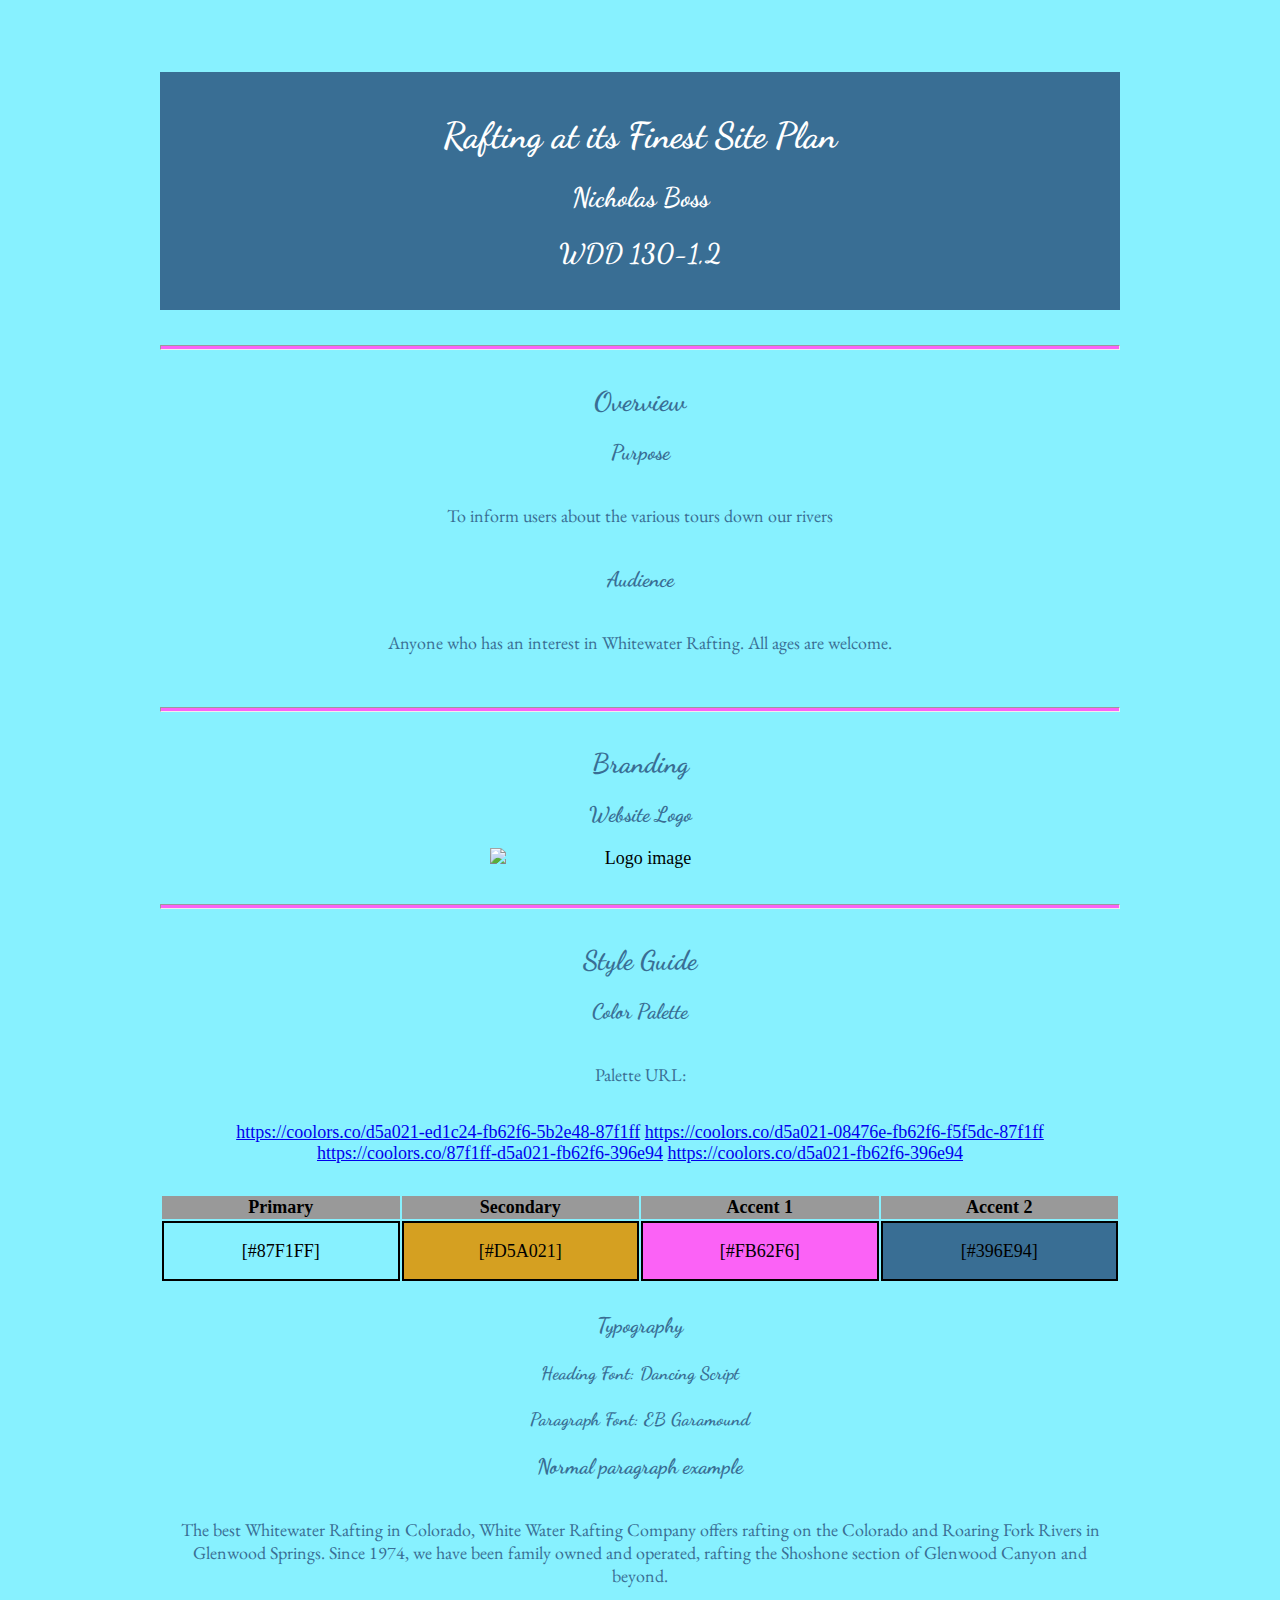
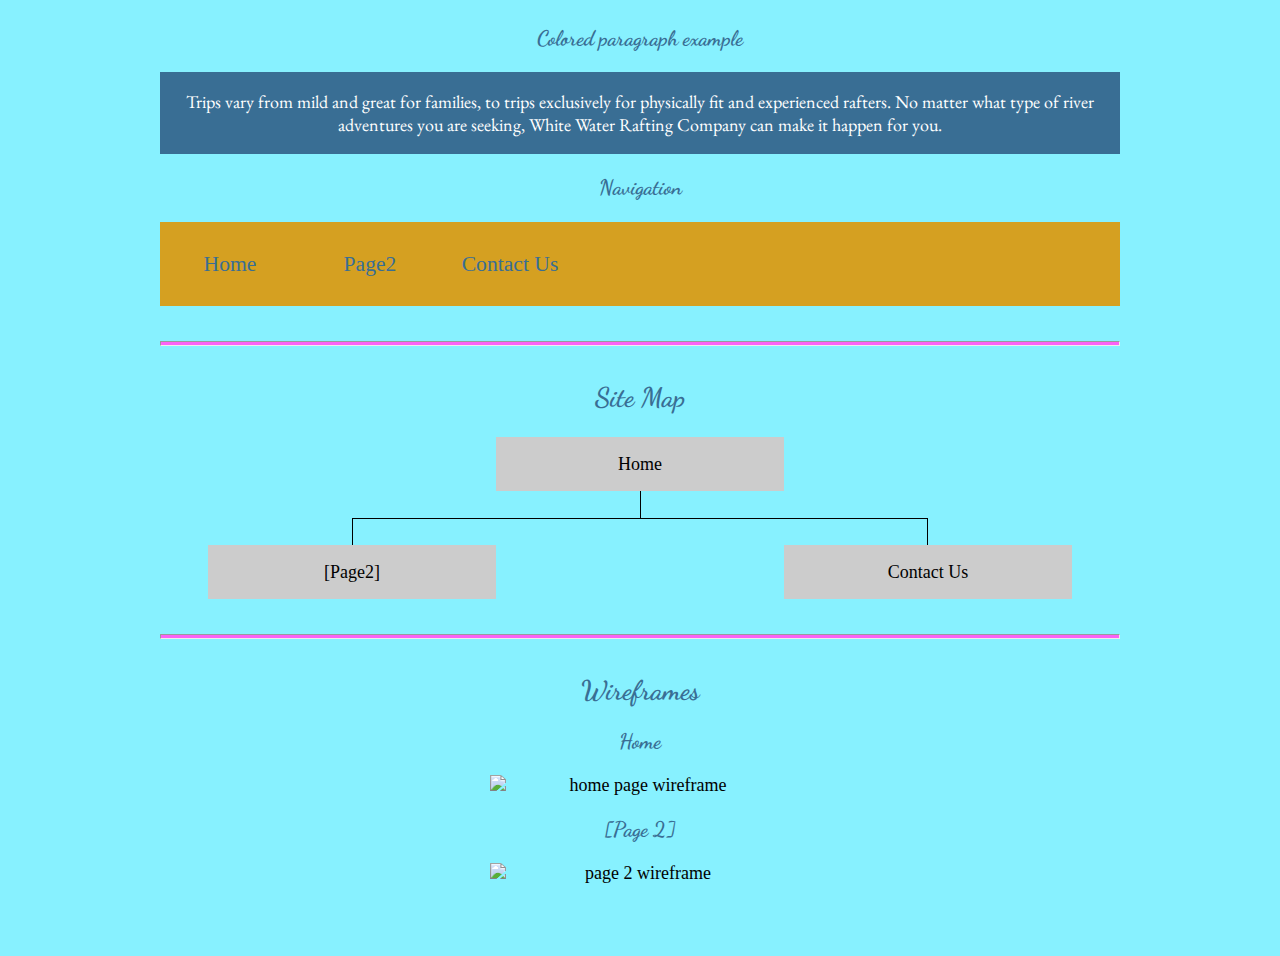
==== wwr/site-plan-rafting.html @ 380ed079 "first commit" ====
<!DOCTYPE html>
<html lang="en-us">

<head>
  <meta charset="utf-8">
  <title>Site Plan TA Version</title>
  <link type="text/css" rel="stylesheet" href="styles/site-plan-rafting.css">
</head>

<body>
  <header>
    <h1>Rafting at its Finest Site Plan</h1>
    <h2>Nicholas Boss</h2>
    <h2>WDD 130-1,2</h2>
    <!-- In the header above, add the name of your site, your name and class number. For example if you are in section 3 you would put WDD 130-03 -->
  </header>
  <main>
    <!-- ------------------------Steps 2-5------------------------------ -->
    <hr />
    <h2>Overview</h2>
    <h3>Purpose</h3>
    <p>To inform users about the various tours down our rivers</p>
    <!-- change this -->

    <h3>Audience</h3>
    <p>Anyone who has an interest in Whitewater Rafting. All ages are welcome.</p>
    <!-- change this -->

    <hr />
    <h2>Branding</h2>
    <h3>Website Logo</h3>
    <!-- Replace this with some sort of logo for your site.  A logo can be as simple as the name of your site in a nice font :) -->
    <img src="./images/color_logo.png" alt="Logo image">
    <hr />
    <h2>Style Guide</h2>

    <!-- ------------------------Steps 6-9------------------------------ -->

    <h3>Color Palette</h3>
    <!--  The colors you choose for a website are one of the most important decisions you will make. Follow the instructions on the activity in Canvas then return and replace the color codes below with the hex color codes (the 6 digit numbers that show at the bottom of each color) for the colors you have chosen below.  You should have at least 2 colors but do not have to fill in all 4 if you do not need them.  -->

    <!-- Copy and paste the URL to your finished palette below. Replace the href value that is there with yours. Make sure to paste it into both the href value and the content text of the <a> tag -->
    <p>Palette URL:</p>
    <a href="https://coolors.co/d5a021-fb62f6-5b2e48-87f1ff"
      target="_blank">https://coolors.co/d5a021-ed1c24-fb62f6-5b2e48-87f1ff</a>
    <a href="https://coolors.co/d5a021-08476e-fb62f6-f5f5dc-87f1ff"
      target="_blank">https://coolors.co/d5a021-08476e-fb62f6-f5f5dc-87f1ff</a>
    <a href="https://coolors.co/87f1ff-d5a021-fb62f6-396e94"
      target="_blank">https://coolors.co/87f1ff-d5a021-fb62f6-396e94</a>
    <a href="https://coolors.co/d5a021-fb62f6-396e94"
      target="_blank">https://coolors.co/d5a021-fb62f6-396e94</a>
    

    <table class="colors">
      <tr>
        <th>Primary</th>
        <th>Secondary</th>
        <th>Accent 1</th>
        <th>Accent 2</th>
      </tr>
      <!-- Replace the numbers in the boxes below with your hex color codes. Then switch to the site-plan.css file and change your colors there as well. -->
      <tr>
        <td class="primary">[#87F1FF]</td>
        <td class="secondary">[#D5A021]</td>
        <td class="accent1">[#FB62F6]</td>
        <td class="accent2">[#396E94]</td>
      </tr>
    </table>

    <!-- ------------------------Steps 10-12------------------------------ -->

    <h3>Typography</h3>
    <!-- Choose a font for your paragraphs (body copy) and headlines. What font(s) have you chosen? Think also about which of your colors above you might use for background and font colors. -->

    <h4>
      Heading Font: Dancing Script
      <!-- change this -->
    </h4>
    <h4>
      Paragraph Font: EB Garamound
      <!-- change this -->
    </h4>
    <h3>Normal paragraph example</h3>
    <p>
      The best Whitewater Rafting in Colorado, White Water Rafting Company
      offers rafting on the Colorado and Roaring Fork Rivers in Glenwood
      Springs. Since 1974, we have been family owned and operated, rafting the
      Shoshone section of Glenwood Canyon and beyond.
    </p>
    <h3>Colored paragraph example</h3>
    <p class="colored">
      Trips vary from mild and great for families, to trips exclusively for
      physically fit and experienced rafters. No matter what type of river
      adventures you are seeking, White Water Rafting Company can make it
      happen for you.
    </p>

    <!-- ------------------------Step 13------------------------------ -->

    <h3>Navigation</h3>
    <!-- Think about how you want your navigation bar to look. In the site-plan.css file change the colors to your colors to get the look you desire. -->
    <nav>
      <a href="#">Home</a>
      <a href="#">Page2</a>
      <a href="#">Contact Us</a>
    </nav>
    <hr />
    <h2>Site Map</h2>
    <div class="sitemap">
      <div class="sm-home">Home</div>
      <div class="sm-page2">
        [Page2]
        <!-- this page will have a name later -->
      </div>
      <div class="sm-page3">Contact Us</div>

      <div class="top">&nbsp;</div>
      <div class="left">&nbsp;</div>
      <div class="right">&nbsp;</div>
    </div>
    <hr />
    <h2>Wireframes</h2>
    <!-- Create an additional wireframe for your site. List it here below the Home page wireframe. -->

    <h3>Home</h3>

    <img src="https://byui-wdd.github.io/wdd130/rafting_images/wireframe_home.png" alt="home page wireframe">

    <h3>[Page 2]</h3>

    <img src="./images/wireframe.png " alt="page 2 wireframe">
  </main>
</body>

</html>
---- wwr/styles/site-plan-rafting.css ----
/* if you are using any Google fonts change the font names below to your fonts. 
Any spaces in your font name should be replaced with a +. 
Fonts are separated by a & */
@import url('https://fonts.googleapis.com/css2?family=Dancing+Script&family=EB+Garamond&display=swap');

:root {
  /* change the values below to your colors from your palette */
  --primary-color: #87F1FF   ;
  --secondary-color: #D5A021 ;
  --accent1-color: #FB62F6;
  --accent2-color: #396E94;

  /* change the values below to your chosen font(s) */
  --heading-font: "Dancing Script", sans-serif;
  --paragraph-font: "EB Garamond", Helvetica, sans-serif;

  /* these colors below should be chosen from among your palette colors above */
  --headline-color-on-white: #396E94;  /* headlines on a white background */ 
  --headline-color-on-color: white; /* headlines on a colored background */ 
  --paragraph-color-on-white: #396E94; /* paragraph text on a white background */ 
  --paragraph-color-on-color: white; /* paragraph text on a colored background */ 
  --paragraph-background-color: #396E94;
  --paragraph-background-color-alt: beige;
  --nav-link-color: #396E94;
  --nav-background-color: #D5A021;
  --nav-hover-link-color: #FB62F6;
  --nav-hover-background-color: #396E94;
}


/*  Look around below...but DON'T CHANGE ANYTHING! */

body {
  background-color: var(--primary-color);
  max-width: 960px;
  margin: 0 auto;
  padding: 4em;
  font-size: 18px;
  text-align: center;
}
img {
  display: block;
  margin: 0 auto;
  max-width: 300px;
}
h1, h2, h3, h4, h5, h6 {
  font-family: var(--heading-font);
  color: var(--headline-color-on-white);
}
h2 {
  text-align: center;
}
hr {
  height: 3px;
  margin: 35px 0;
  background: var(--accent1-color);
}
header {
  padding: 1em;
  text-align: center;
  color: var(--headline-color-on-color);
  background-color: var(--paragraph-background-color);
}
header > h1, header > h2 {
  color: var(--headline-color-on-color);
}
p {
  font-family: var(--paragraph-font);
  color: var(--paragraph-color-on-white);
  padding: 1em;
}
.colors {
  width: 100%;
  min-width: 350px;
  margin: 30px auto;
  text-align: center;
}
.colors th {
  background-color: #999;
}
.colors td{
  border: solid black 2px;
  width: 25%;
  height: 3em;
}
.primary {
  background-color: var(--primary-color);
}
.secondary {
  background-color: var(--secondary-color);
}
.accent1 {
  background-color: var(--accent1-color);
}
.accent2{
  background-color: var(--accent2-color);
}
p.colored {
  background-color: var(--paragraph-background-color);
  color: var(--paragraph-color-on-color);
}
nav {
  background-color: var(--nav-background-color);
  line-height: 3em;
  text-align: center;
  font-size: 1.2em;
}
nav  {
  list-style-type: none;
  display: flex;
}
nav a {
  padding:1em;
  min-width: 120px;
  text-decoration: none;
  padding: 10px;
}
nav a:link, nav a:visited {
  color: var(--nav-link-color);
}
nav a:hover {
  color: var(--nav-hover-link-color);
  background-color: var(--nav-hover-background-color);
}
.sitemap {
  display: grid;
  justify-content: center;

  grid-template-columns: repeat(6, 15%);
  grid-template-rows: 3em 1.5em 1.5em 3em;
  grid-template-areas: ". . home home . ."
    ". . . top . ."
    ". left left right right ."
    "page2 page2 . . page3 page3";
}
.sitemap > div {
  text-align: center;
}
.sm-home {
  grid-area: home;
  background-color: #ccc;
  line-height: 3em;
}
.sm-page2 {
  grid-area: page2;
  background-color: #ccc;
  line-height: 3em;
}
.sm-page3 {
  grid-area: page3;
  background-color: #ccc;
  line-height: 3em;
}
.top {
  grid-area: top;
  border-left: 1px solid;
}
.left {
  grid-area: left;
  border-top: 1px solid;
  border-left: 1px solid;
}
.right {
  grid-area: right;
  border-top: 1px solid;
  border-right: 1px solid;
}
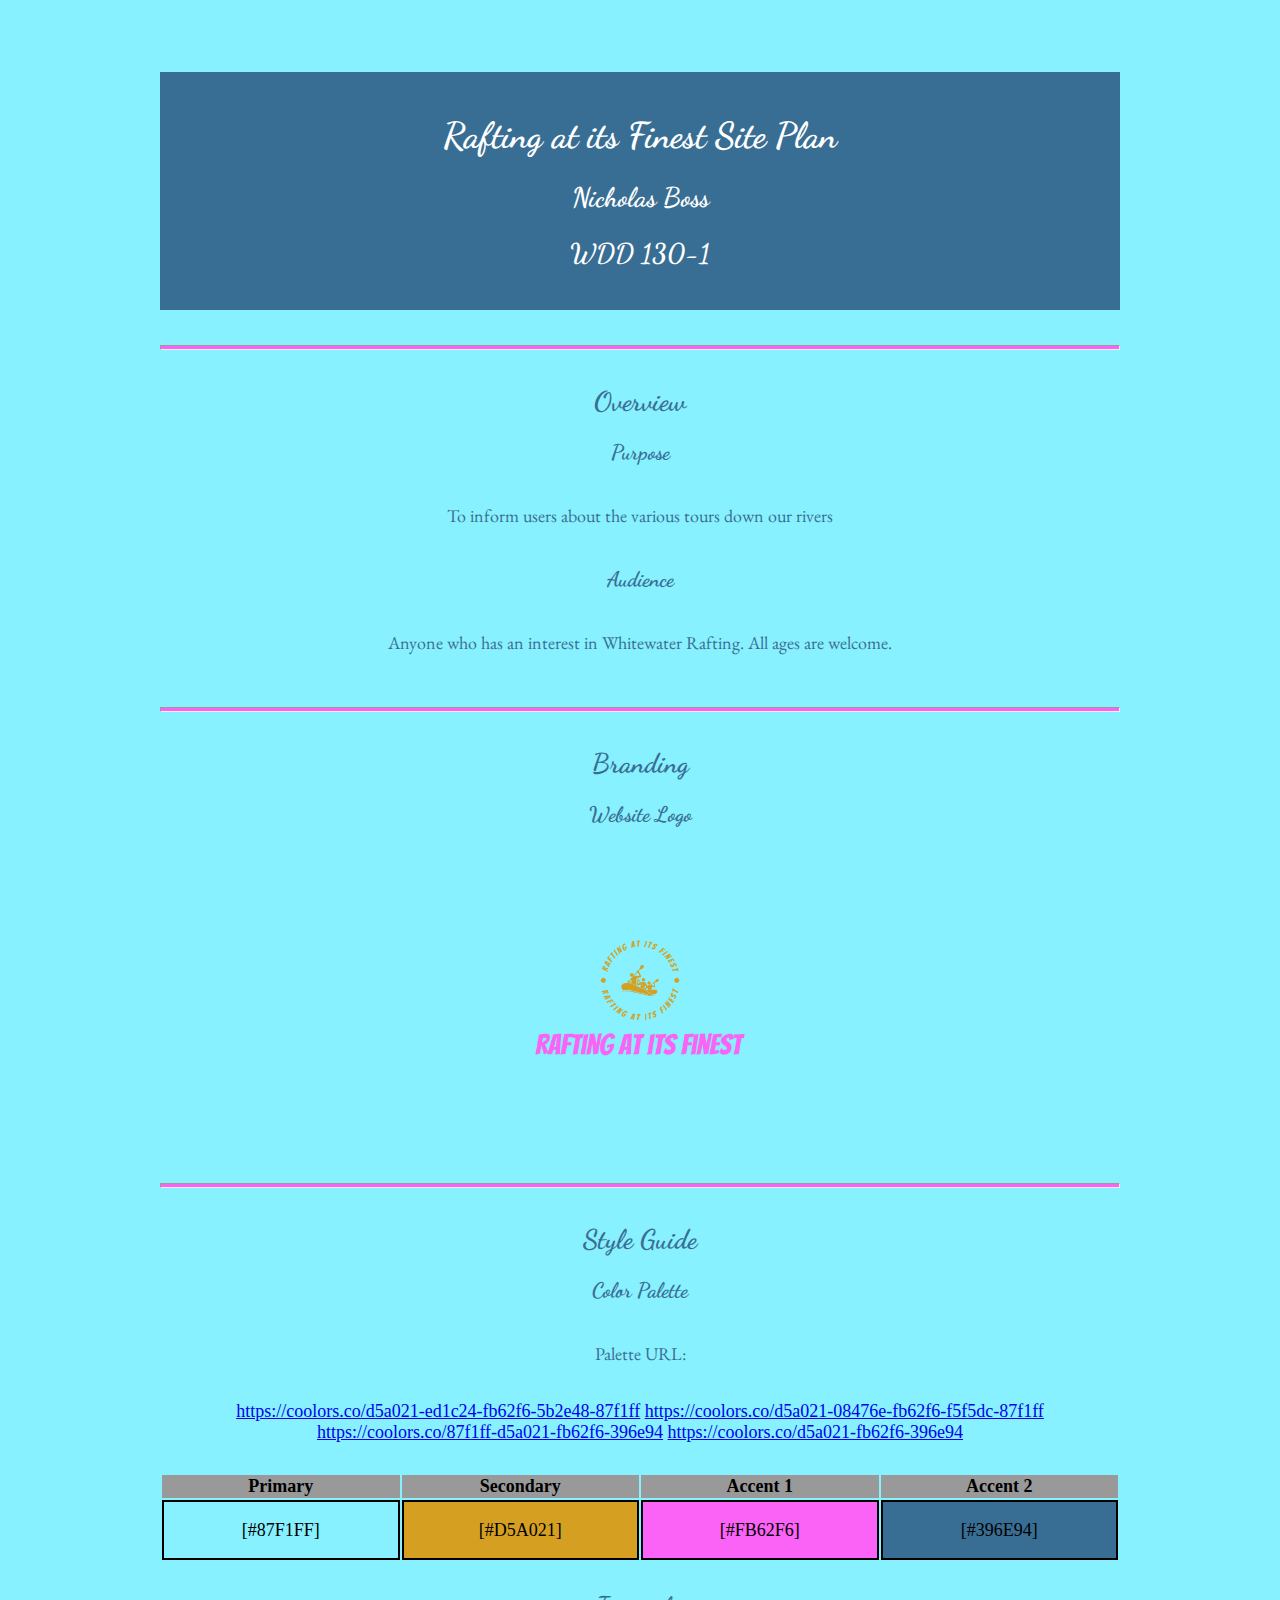
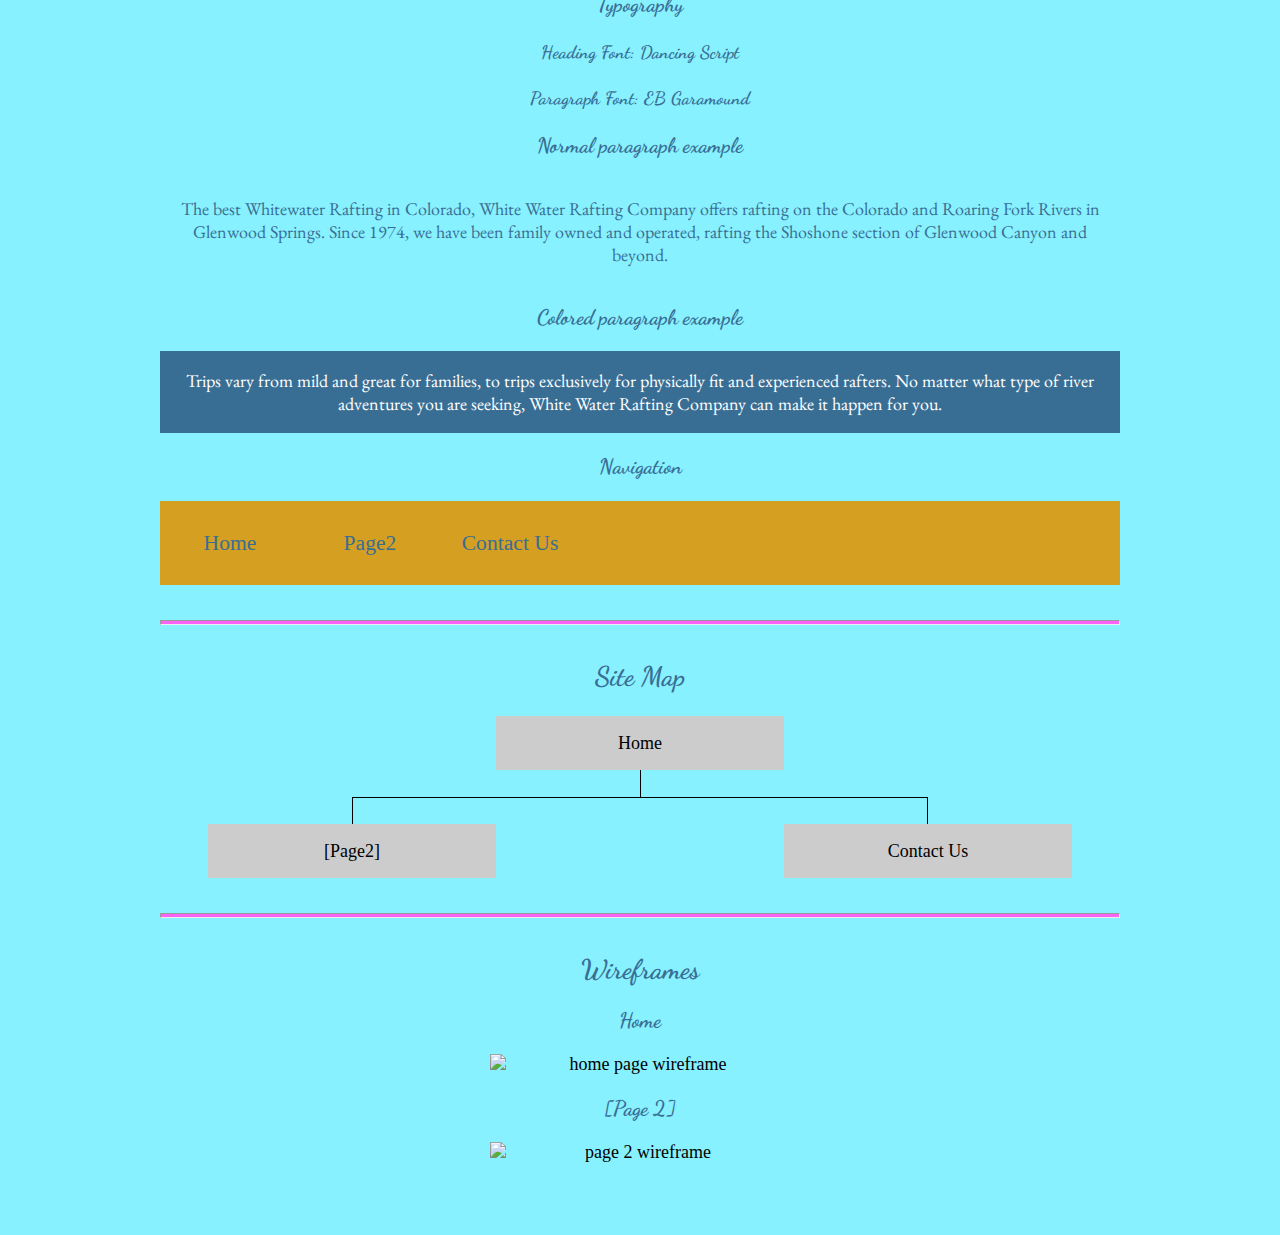
==== commit 3bba0bb2: "fixed image path" ====
--- a/wwr/site-plan-rafting.html
+++ b/wwr/site-plan-rafting.html
@@ -11,7 +11,7 @@
   <header>
     <h1>Rafting at its Finest Site Plan</h1>
     <h2>Nicholas Boss</h2>
-    <h2>WDD 130-1,2</h2>
+    <h2>WDD 130-1</h2>
     <!-- In the header above, add the name of your site, your name and class number. For example if you are in section 3 you would put WDD 130-03 -->
   </header>
   <main>
@@ -30,7 +30,7 @@
     <h2>Branding</h2>
     <h3>Website Logo</h3>
     <!-- Replace this with some sort of logo for your site.  A logo can be as simple as the name of your site in a nice font :) -->
-    <img src="./images/color_logo.png" alt="Logo image">
+    <img src="./images/logo-color.png" alt="Logo image">
     <hr />
     <h2>Style Guide</h2>
 
